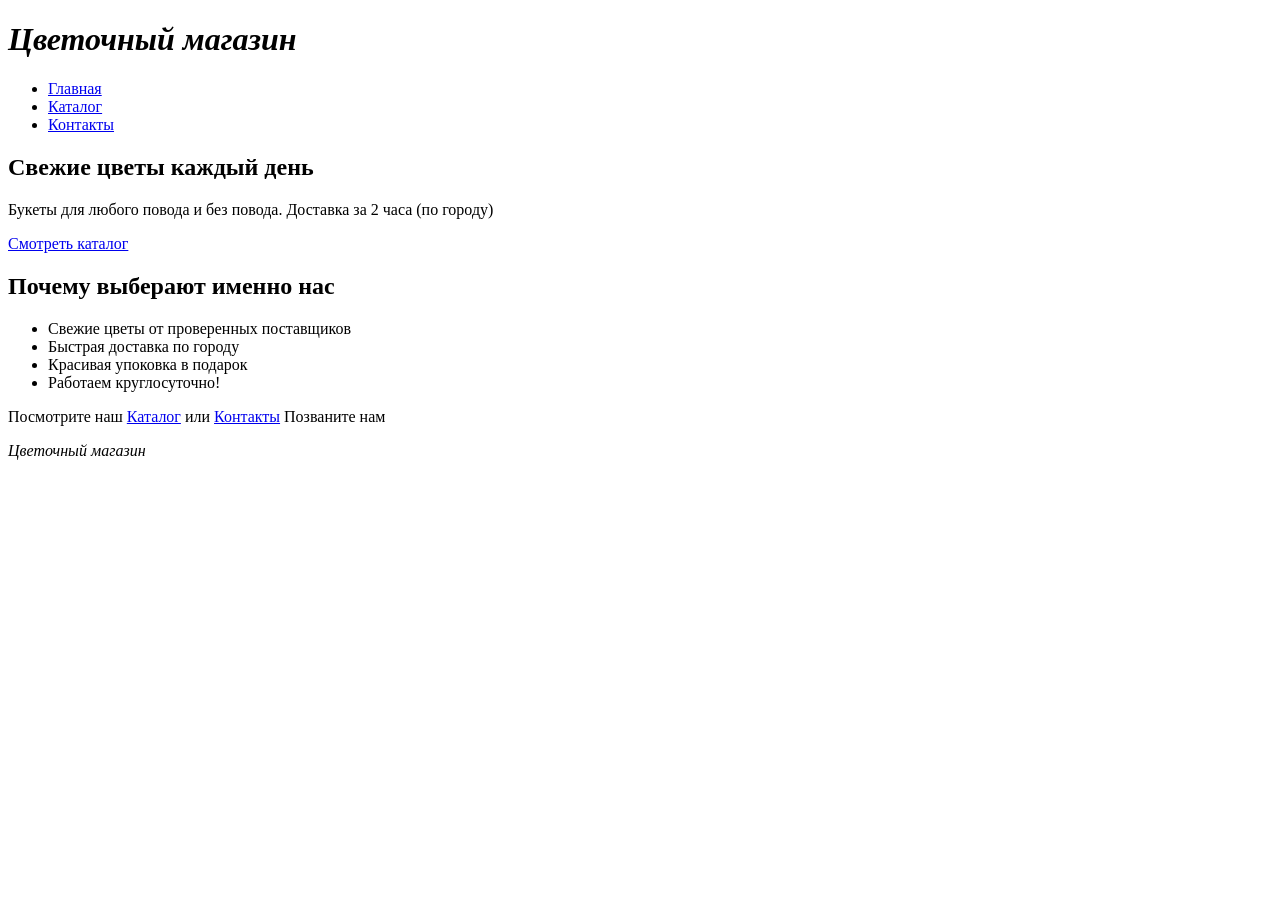
==== index.html @ de9863e0 "переименовал glav.html в index.html" ====
<!DOCTYPE html>
<html lang="ru">
<head>
    <meta charset="UTF-8">
    <meta name="viewport" content="width=device-width, initial-scale=1.0">
    <title>Цветочный магазин - главная</title>
</head>
<body>
    <header>
        <h1><em>Цветочный магазин</em></h1>
        <nav>
            <ul>
                <li><a href="glav.html">Главная</a></li>
                <li><a href="catalog.html">Каталог</a></li>
                <li><a href="contacts.html">Контакты</a></li>
            </ul>
        </nav>
    </header>
    
    <main>
        <section class="hero">
            <h2>
            Свежие цветы каждый день
            </h2>
            <p>Букеты для любого повода и без повода. Доставка за 2 часа (по городу)</p>
            <a href="catalog.html" class="btn"> Смотреть каталог</a>
        </section>
        <h2>Почему выберают именно нас</h2>
        <ul>
            <li> Свежие цветы от проверенных поставщиков</li>
            <li> Быстрая доставка по городу</li>
            <li> Красивая упоковка в подарок</li>
            <li> Работаем круглосуточно!</li>
            
        </ul>

        <p> Посмотрите наш <a href="catalog.html">Каталог</a> или <a href="contacts.html">Контакты</a> Позваните нам </p>
    </main>
    <footer>
        <p><em>Цветочный магазин</em></p>
    </footer>
</body>
</html>
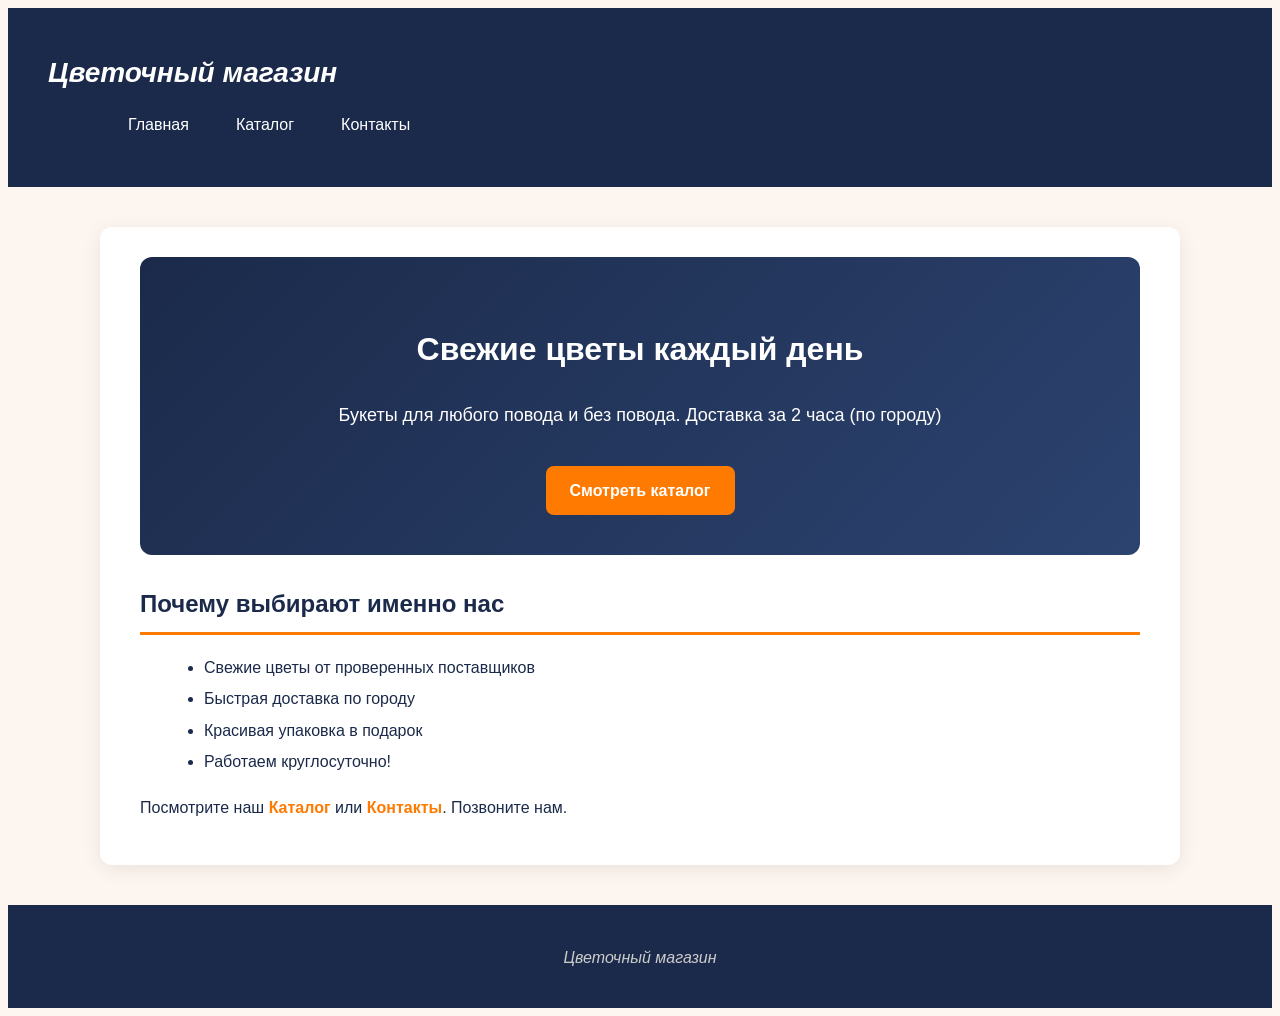
==== commit c28f8c28: "подключил CSS и исправил опечатки" ====
--- a/index.html
+++ b/index.html
@@ -4,38 +4,38 @@
     <meta charset="UTF-8">
     <meta name="viewport" content="width=device-width, initial-scale=1.0">
     <title>Цветочный магазин - главная</title>
+    <link rel="stylesheet" href="style.css">
 </head>
 <body>
     <header>
         <h1><em>Цветочный магазин</em></h1>
         <nav>
             <ul>
-                <li><a href="glav.html">Главная</a></li>
+                <li><a href="index.html">Главная</a></li>
                 <li><a href="catalog.html">Каталог</a></li>
                 <li><a href="contacts.html">Контакты</a></li>
             </ul>
         </nav>
     </header>
-    
+
     <main>
         <section class="hero">
-            <h2>
-            Свежие цветы каждый день
-            </h2>
+            <h2>Свежие цветы каждый день</h2>
             <p>Букеты для любого повода и без повода. Доставка за 2 часа (по городу)</p>
-            <a href="catalog.html" class="btn"> Смотреть каталог</a>
+            <a href="catalog.html" class="btn">Смотреть каталог</a>
         </section>
-        <h2>Почему выберают именно нас</h2>
+
+        <h2>Почему выбирают именно нас</h2>
         <ul>
-            <li> Свежие цветы от проверенных поставщиков</li>
-            <li> Быстрая доставка по городу</li>
-            <li> Красивая упоковка в подарок</li>
-            <li> Работаем круглосуточно!</li>
-            
+            <li>Свежие цветы от проверенных поставщиков</li>
+            <li>Быстрая доставка по городу</li>
+            <li>Красивая упаковка в подарок</li>
+            <li>Работаем круглосуточно!</li>
         </ul>
 
-        <p> Посмотрите наш <a href="catalog.html">Каталог</a> или <a href="contacts.html">Контакты</a> Позваните нам </p>
+        <p>Посмотрите наш <a href="catalog.html">Каталог</a> или <a href="contacts.html">Контакты</a>. Позвоните нам.</p>
     </main>
+
     <footer>
         <p><em>Цветочный магазин</em></p>
     </footer>
--- a/style.css
+++ b/style.css
@@ -0,0 +1,203 @@
+
+
+/* ОСНОВА */
+body {
+  font-family: Arial, sans-serif;
+  line-height: 1.6;
+  color: #1B2A4A;
+  background: #fdf6f0;
+}
+
+/* ШАПКА */
+header {
+  background: #1B2A4A;
+  color: white;
+  padding: 24px 40px;
+}
+
+header h1 {
+  font-size: 28px;
+  margin-bottom: 16px;
+}
+
+header h1 span {
+  color: #FF7A00;
+}
+
+/* МЕНЮ В ОДНУ ЛИНИЮ */
+nav ul {
+  list-style: none;
+  display: flex;
+  gap: 15px;
+  flex-wrap: wrap;
+}
+
+nav a {
+  color: white;
+  text-decoration: none;
+  padding: 8px 16px;
+  border-radius: 6px;
+  transition: background 0.3s;
+}
+
+nav a:hover {
+  background: #FF7A00;
+}
+
+nav a.active {
+  background: #FF7A00;
+}
+
+/* КОНТЕНТ */
+main {
+  max-width: 1000px;
+  margin: 40px auto;
+  padding: 30px 40px;
+  background: white;
+  border-radius: 12px;
+  box-shadow: 0 4px 20px rgba(0,0,0,0.08);
+}
+
+h2 {
+  border-bottom: 3px solid #FF7A00;
+  padding-bottom: 8px;
+  margin-bottom: 20px;
+  color: #1B2A4A;
+}
+
+h3 {
+  color: #1B2A4A;
+  margin: 20px 0 10px;
+}
+
+p {
+  margin-bottom: 14px;
+}
+
+/* HERO-БЛОК */
+.hero {
+  text-align: center;
+  padding: 40px 20px;
+  background: linear-gradient(135deg, #1B2A4A, #2c4370);
+  color: white;
+  border-radius: 12px;
+  margin-bottom: 30px;
+}
+
+.hero h2 {
+  color: white;
+  border-bottom: none;
+  font-size: 32px;
+  margin-bottom: 16px;
+}
+
+.hero p {
+  font-size: 18px;
+  margin-bottom: 20px;
+}
+
+.btn {
+  display: inline-block;
+  background: #FF7A00;
+  color: white;
+  padding: 12px 24px;
+  border-radius: 8px;
+  text-decoration: none;
+  font-weight: bold;
+  margin-top: 16px;
+}
+
+.btn:hover {
+  background: #e56e00;
+}
+
+/* СЕТКА КАТАЛОГА */
+.catalog {
+  display: grid;
+  grid-template-columns: repeat(auto-fit, minmax(220px, 1fr));
+  gap: 20px;
+  margin-top: 20px;
+}
+
+.card {
+  background: #f9fafb;
+  border-radius: 12px;
+  padding: 16px;
+  text-align: center;
+  box-shadow: 0 2px 10px rgba(0,0,0,0.06);
+  transition: transform 0.3s;
+}
+
+.card:hover {
+  transform: translateY(-4px);
+}
+
+.card img {
+  width: 100%;
+  height: 180px;
+  object-fit: cover;
+  border-radius: 8px;
+  margin-bottom: 12px;
+}
+
+.card h3 {
+  margin: 8px 0;
+  font-size: 18px;
+}
+
+.card .price {
+  color: #FF7A00;
+  font-weight: bold;
+  font-size: 18px;
+  margin-bottom: 10px;
+}
+
+/* ССЫЛКИ В ТЕКСТЕ */
+main a {
+  color: #FF7A00;
+  text-decoration: none;
+  font-weight: bold;
+}
+
+main a:hover {
+  text-decoration: underline;
+}
+
+/* СПИСКИ */
+ul {
+  margin: 12px 0 20px 24px;
+}
+
+li {
+  margin-bottom: 6px;
+}
+
+/* ПОДВАЛ */
+footer {
+  text-align: center;
+  padding: 24px;
+  background: #1B2A4A;
+  color: #ccc;
+  margin-top: 40px;
+}
+
+/* АДАПТИВ */
+@media (max-width: 600px) {
+  header {
+    padding: 16px 20px;
+  }
+
+  nav ul {
+    flex-direction: column;
+  }
+
+  main {
+    margin: 20px 12px;
+    padding: 20px;
+  }
+
+  .catalog {
+    grid-template-columns: 1fr;
+  }
+}
+  
